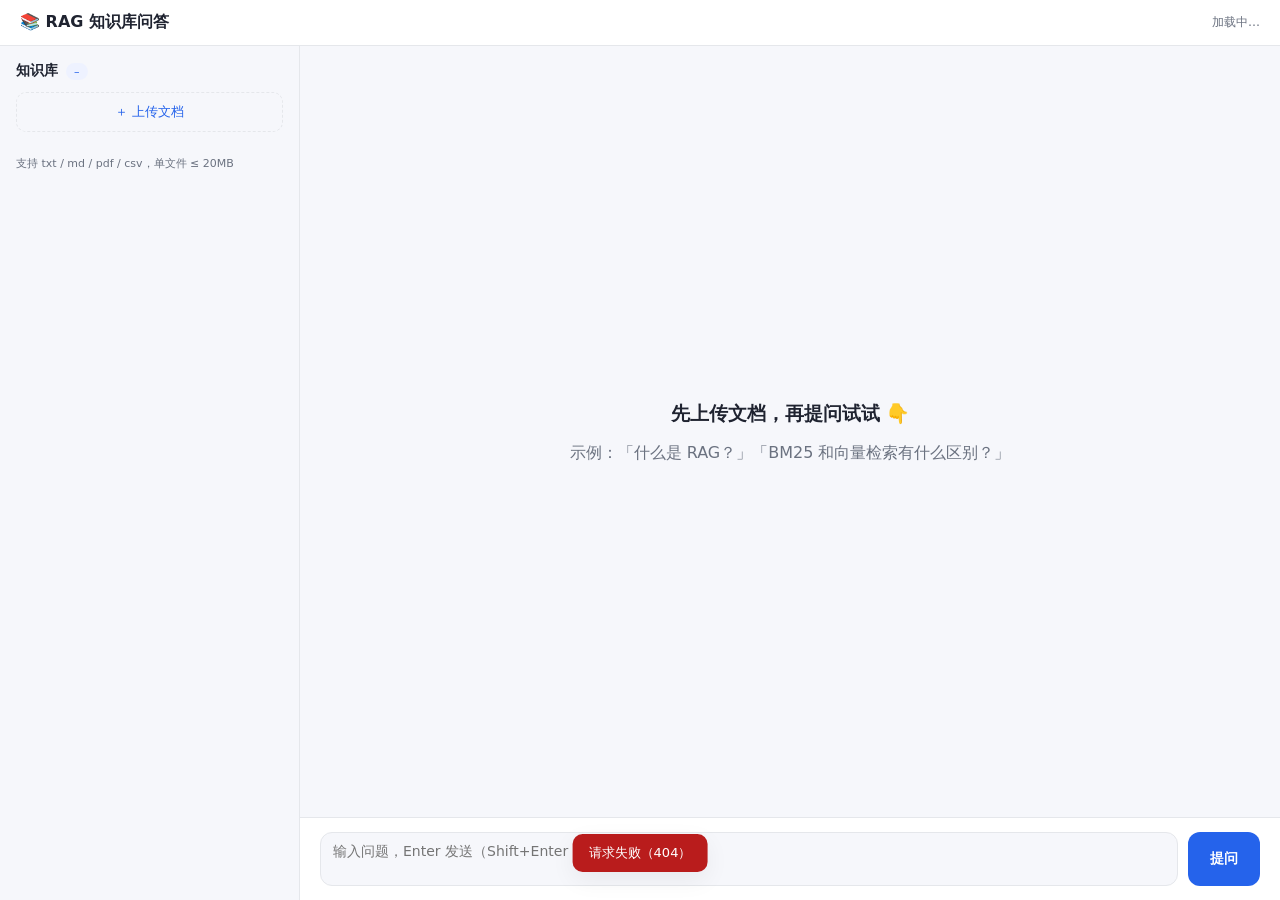
==== static/index.html @ f4cb43dd "feat: RAG 知识库问答（FastAPI + BM25 + DeepSeek + MySQL）" ====
<!doctype html>
<html lang="zh-CN">
  <head>
    <meta charset="utf-8" />
    <meta name="viewport" content="width=device-width, initial-scale=1" />
    <title>RAG 知识库问答</title>
    <link rel="stylesheet" href="/static/style.css" />
  </head>
  <body>
    <header class="topbar">
      <div class="brand">📚 RAG 知识库问答</div>
      <div class="meta" id="meta">加载中…</div>
    </header>

    <div class="layout">
      <aside class="sidebar">
        <h2>知识库 <span class="pill" id="stats">–</span></h2>
        <label class="upload">
          <input id="file" type="file" accept=".txt,.md,.markdown,.pdf,.csv,.log" hidden />
          <span>＋ 上传文档</span>
        </label>
        <ul class="docs" id="docs"></ul>
        <p class="hint">支持 txt / md / pdf / csv，单文件 ≤ 20MB</p>
      </aside>

      <main class="chat">
        <div class="messages" id="messages">
          <div class="welcome">
            <h3>先上传文档，再提问试试 👇</h3>
            <p>示例：「什么是 RAG？」「BM25 和向量检索有什么区别？」</p>
          </div>
        </div>
        <form class="composer" id="form">
          <textarea id="question" rows="2" placeholder="输入问题，Enter 发送（Shift+Enter 换行）"></textarea>
          <button id="send" type="submit">提问</button>
        </form>
      </main>
    </div>

    <script src="/static/app.js"></script>
  </body>
</html>
---- static/style.css ----
:root {
  --bg: #f6f7fb;
  --card: #ffffff;
  --text: #1f2330;
  --muted: #6b7280;
  --border: #e5e7eb;
  --accent: #2563eb;
  --accent-weak: #eef2ff;
  --user: #2563eb;
  --shadow: 0 8px 24px rgba(17, 24, 39, 0.06);
}

@media (prefers-color-scheme: dark) {
  :root {
    --bg: #0f1115;
    --card: #171a21;
    --text: #e5e7eb;
    --muted: #9ca3af;
    --border: #2a2f3a;
    --accent: #60a5fa;
    --accent-weak: #1e293b;
    --shadow: 0 8px 24px rgba(0, 0, 0, 0.4);
  }
}

* { box-sizing: border-box; }

body {
  margin: 0;
  font-family: "Segoe UI", "Microsoft YaHei", system-ui, -apple-system, sans-serif;
  background: var(--bg);
  color: var(--text);
  height: 100vh;
  display: flex;
  flex-direction: column;
}

.topbar {
  display: flex;
  align-items: center;
  justify-content: space-between;
  padding: 12px 20px;
  background: var(--card);
  border-bottom: 1px solid var(--border);
}

.brand { font-weight: 700; font-size: 16px; }
.meta { color: var(--muted); font-size: 12px; }

.layout {
  flex: 1;
  display: grid;
  grid-template-columns: 300px 1fr;
  min-height: 0;
}

/* 左侧边栏 */
.sidebar {
  padding: 16px;
  border-right: 1px solid var(--border);
  overflow-y: auto;
}

.sidebar h2 { font-size: 14px; margin: 0 0 12px; display: flex; align-items: center; gap: 8px; }

.pill {
  font-size: 11px;
  color: var(--accent);
  background: var(--accent-weak);
  border-radius: 999px;
  padding: 2px 8px;
  font-weight: 500;
}

.upload {
  display: block;
  text-align: center;
  padding: 10px;
  border: 1px dashed var(--border);
  border-radius: 10px;
  cursor: pointer;
  color: var(--accent);
  font-size: 13px;
  margin-bottom: 12px;
}
.upload:hover { background: var(--accent-weak); }

.docs { list-style: none; margin: 0; padding: 0; display: flex; flex-direction: column; gap: 6px; }

.docs li {
  display: flex;
  align-items: center;
  justify-content: space-between;
  gap: 8px;
  padding: 8px 10px;
  border-radius: 10px;
  background: var(--card);
  border: 1px solid var(--border);
  font-size: 13px;
}

.docs li.empty {
  justify-content: center;
  color: var(--muted);
  background: transparent;
  border-style: dashed;
}

.doc-main { display: flex; flex-direction: column; gap: 2px; min-width: 0; }
.doc-name { overflow: hidden; text-overflow: ellipsis; white-space: nowrap; }
.doc-meta { color: var(--muted); font-size: 11px; }

.doc-del {
  border: none;
  background: transparent;
  color: var(--muted);
  cursor: pointer;
  font-size: 12px;
}
.doc-del:hover { color: #ef4444; }

.hint { color: var(--muted); font-size: 11px; margin-top: 12px; }

/* 右侧对话区 */
.chat { display: flex; flex-direction: column; min-height: 0; }
.messages { flex: 1; overflow-y: auto; padding: 20px; display: flex; flex-direction: column; gap: 14px; }

.welcome { margin: auto; text-align: center; color: var(--muted); }
.welcome h3 { color: var(--text); margin-bottom: 6px; }

.msg { display: flex; }
.msg.user { justify-content: flex-end; }
.msg.bot { justify-content: flex-start; }

.bubble {
  max-width: min(760px, 88%);
  padding: 12px 16px;
  border-radius: 14px;
  background: var(--card);
  border: 1px solid var(--border);
  box-shadow: var(--shadow);
  line-height: 1.65;
  font-size: 14px;
  overflow-wrap: break-word;
}

.msg.user .bubble {
  background: var(--user);
  color: #fff;
  border-color: transparent;
}
.msg.user .bubble p { margin: 0; }
.bubble p { margin: 0 0 8px; }
.bubble p:last-child { margin-bottom: 0; }

/* Markdown 渲染样式（回答气泡内） */
.bubble h3,
.bubble h4,
.bubble h5,
.bubble h6 { margin: 12px 0 6px; font-size: 14.5px; line-height: 1.4; }
.bubble ul,
.bubble ol { margin: 0 0 8px; padding-left: 22px; }
.bubble li { margin: 2px 0; }
.bubble blockquote {
  margin: 0 0 8px;
  padding: 8px 12px;
  border-left: 3px solid var(--accent);
  background: var(--accent-weak);
  border-radius: 6px;
  color: var(--muted);
}
.bubble code {
  font-family: Consolas, "Courier New", monospace;
  font-size: 12.5px;
  background: var(--accent-weak);
  padding: 1px 4px;
  border-radius: 4px;
}
.bubble pre {
  margin: 0 0 8px;
  padding: 10px 12px;
  background: #0f172a;
  color: #e2e8f0;
  border-radius: 8px;
  overflow-x: auto;
}
.bubble pre code { background: transparent; color: inherit; padding: 0; }
.bubble hr { border: none; border-top: 1px solid var(--border); margin: 10px 0; }
.bubble a { color: var(--accent); }

.badges { display: flex; gap: 6px; margin-top: 8px; }
.badge {
  font-size: 11px;
  color: var(--muted);
  background: var(--bg);
  border: 1px solid var(--border);
  border-radius: 999px;
  padding: 1px 8px;
}

.citations { display: flex; flex-direction: column; gap: 6px; margin-top: 10px; }
.citation {
  font-size: 12px;
  border-left: 3px solid var(--accent);
  background: var(--accent-weak);
  border-radius: 6px;
  padding: 6px 10px;
}
.cite-id { font-weight: 700; color: var(--accent); margin-right: 6px; }
.cite-doc { font-weight: 600; margin-right: 6px; }
.cite-score { color: var(--muted); }
.cite-snippet { color: var(--muted); margin-top: 2px; }

.typing { color: var(--muted); font-size: 13px; }

/* 输入框 */
.composer {
  display: flex;
  gap: 10px;
  padding: 14px 20px;
  border-top: 1px solid var(--border);
  background: var(--card);
}

.composer textarea {
  flex: 1;
  resize: none;
  border: 1px solid var(--border);
  border-radius: 12px;
  padding: 10px 12px;
  font: inherit;
  font-size: 14px;
  color: var(--text);
  background: var(--bg);
  outline: none;
}
.composer textarea:focus { border-color: var(--accent); }

.composer button {
  padding: 0 22px;
  border: none;
  border-radius: 12px;
  background: var(--accent);
  color: #fff;
  font-size: 14px;
  font-weight: 600;
  cursor: pointer;
}
.composer button:hover { filter: brightness(1.08); }

/* 提示条 */
.toast {
  position: fixed;
  left: 50%;
  bottom: 28px;
  transform: translateX(-50%);
  background: #111827;
  color: #fff;
  padding: 10px 16px;
  border-radius: 10px;
  font-size: 13px;
  box-shadow: var(--shadow);
  z-index: 50;
}
.toast.error { background: #b91c1c; }
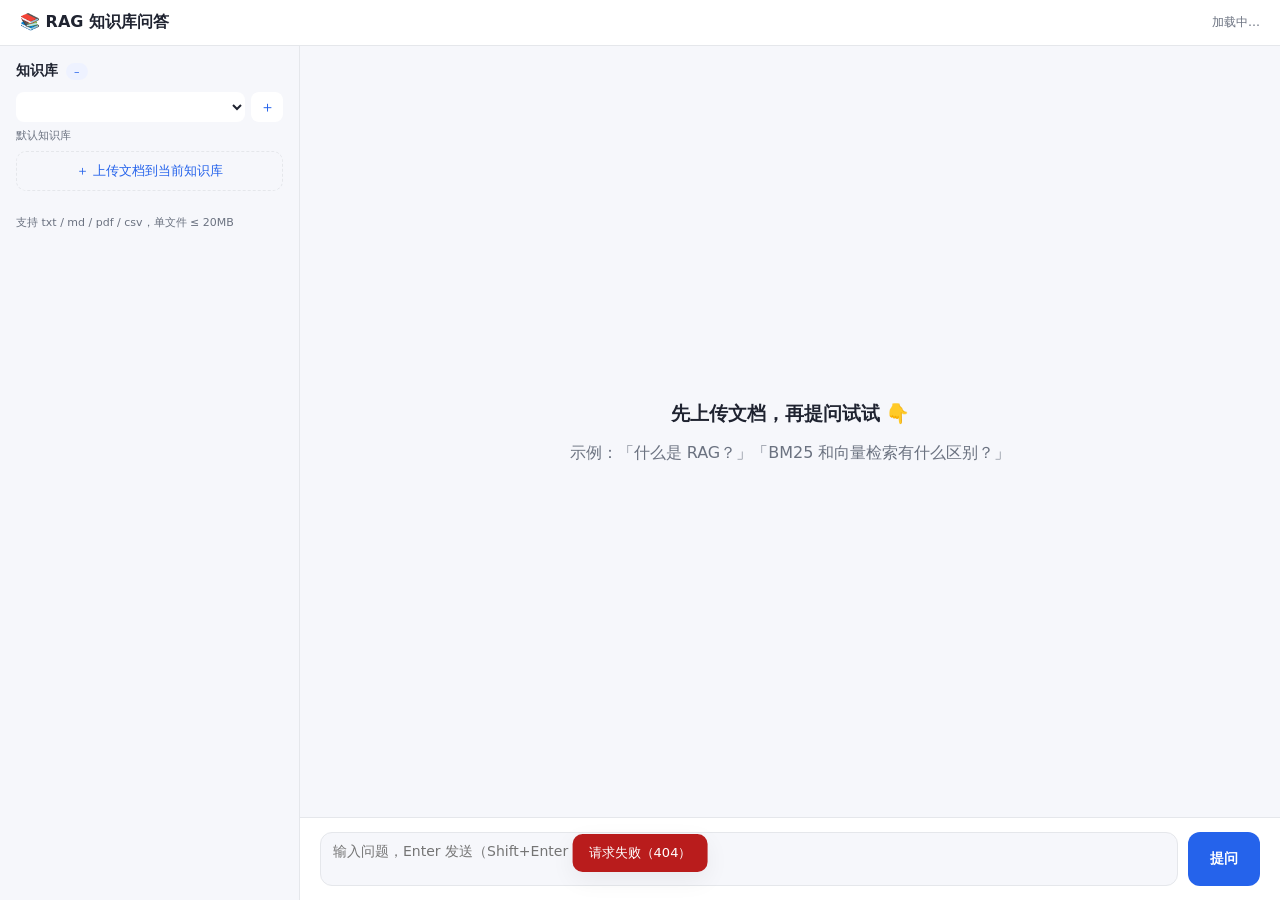
==== commit 72816414: "feat: 多知识库（collection 隔离 + 侧栏切换/新建 + MySQL 迁移）" ====
--- a/static/index.html
+++ b/static/index.html
@@ -15,9 +15,14 @@
     <div class="layout">
       <aside class="sidebar">
         <h2>知识库 <span class="pill" id="stats">–</span></h2>
+        <div class="collections">
+          <select id="collection" aria-label="选择知识库"></select>
+          <button id="new-collection" type="button" title="新建知识库">＋</button>
+        </div>
+        <p class="hint" id="collection-hint">默认知识库</p>
         <label class="upload">
           <input id="file" type="file" accept=".txt,.md,.markdown,.pdf,.csv,.log" hidden />
-          <span>＋ 上传文档</span>
+          <span>＋ 上传文档到当前知识库</span>
         </label>
         <ul class="docs" id="docs"></ul>
         <p class="hint">支持 txt / md / pdf / csv，单文件 ≤ 20MB</p>
--- a/static/style.css
+++ b/static/style.css
@@ -119,7 +119,29 @@
 }
 .doc-del:hover { color: #ef4444; }
 
+.collections { display: flex; gap: 6px; margin-bottom: 6px; }
+.collections select {
+  flex: 1;
+  min-width: 0;
+  padding: 7px 8px;
+  border: 1px solid var(--line);
+  border-radius: 8px;
+  background: #fff;
+  color: var(--text);
+  font-size: 12px;
+}
+.collections button {
+  width: 32px;
+  border: 1px solid var(--line);
+  border-radius: 8px;
+  background: #fff;
+  color: var(--accent);
+  font-size: 15px;
+  cursor: pointer;
+}
+.collections button:hover { background: var(--accent-weak); }
 .hint { color: var(--muted); font-size: 11px; margin-top: 12px; }
+#collection-hint { margin: 2px 0 8px; }
 
 /* 右侧对话区 */
 .chat { display: flex; flex-direction: column; min-height: 0; }
